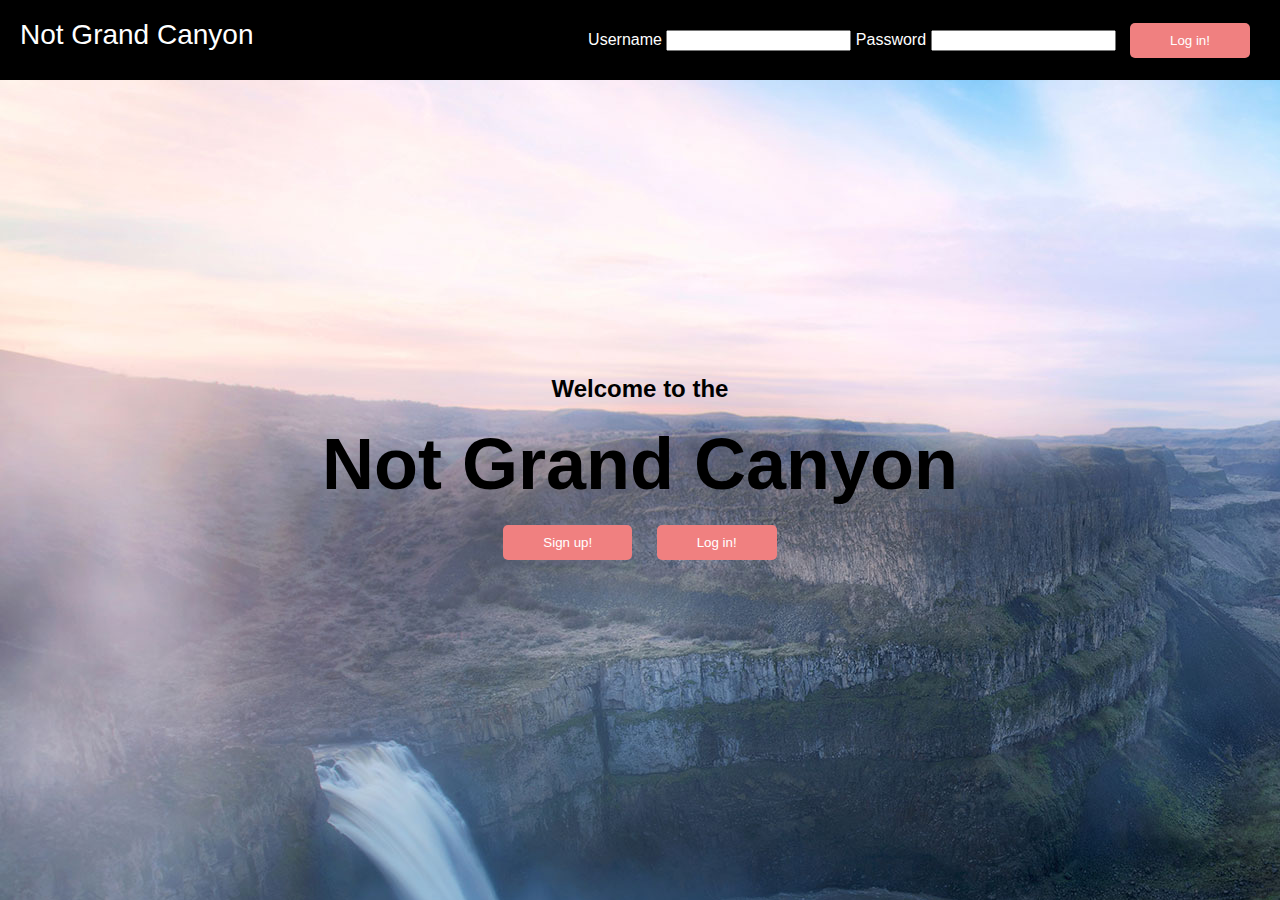
==== HTML_CSS/NotAGrandCanyon/basic_grand_canyon.html @ 085a31cd "changed the folder name to HTML_CSS to properly reflect its contents" ====
<!DOCTYPE HTML>
<html>
  <head>
    <link rel='stylesheet' type='text/css' href='style.css'/>
    <title>Not Grand Canyon</title>
  </head>
 <body>
   <div id='topbar'>
     <h1 id='title'>Not Grand Canyon</h1>
     <div>
       <form action='#' method='post'>
         <label for='username'>Username</label>
         <input id='username' name='username' type='text'/>
         <label for='password'>Password</label>
         <input id='password' name='password' type='password'/>
         <input class='btn' type='submit' value='Log in!'/>
       </form>
     </div>
   </div>
   <div id='jumbo'>
     <h3>Welcome to the</h3>
     <h1>Not Grand Canyon</h1>
     <button id='main-button' class='btn' name='main-button'>Sign up!</button>
     <button id='scnd-button' class='btn' name='scnd-button'>Log in! </button>
   </div>
 </body>
</html>
---- HTML_CSS/NotAGrandCanyon/style.css ----
html, body {
  margin: 0;
  padding: 0;
}

body {
  background: url('./canyon.jpg');
  font-family: 'Helvetica', 'Arial', 'sans-serif';
}

#topbar {
  position: absolute;
  top: 0;
  left: 0;
  width: 100%;
  height: 80px;
  color: #fff;
  background: #000;
}

#title {
  float: left;
  margin-left: 20px;
  font-size: 28px;
  font-weight: 300;
}

#topbar > div {
  float: right;
  margin-right: 20px;
  line-height: 80px;
  vertical-align: middle;
}

#jumbo {
  position: absolute;
  left: 50%;
  top: 50%;
  width: 800px;
  height: 150px;
  margin-top: -75px;
  margin-left: -400px;
  text-align: center;
}

#jumbo > h1 {
  margin: 20px 0;
  font-size: 4.5em;
}

#jumbo > h3 {
  margin: 0;
  font-size: 1.5em;
}

.btn {
  margin: 0 10px;
  padding: 10px 40px;
  border: 0;
  border-radius: 5px;
  color: white;
  background-color: lightcoral;
  text-decoration: none;
}
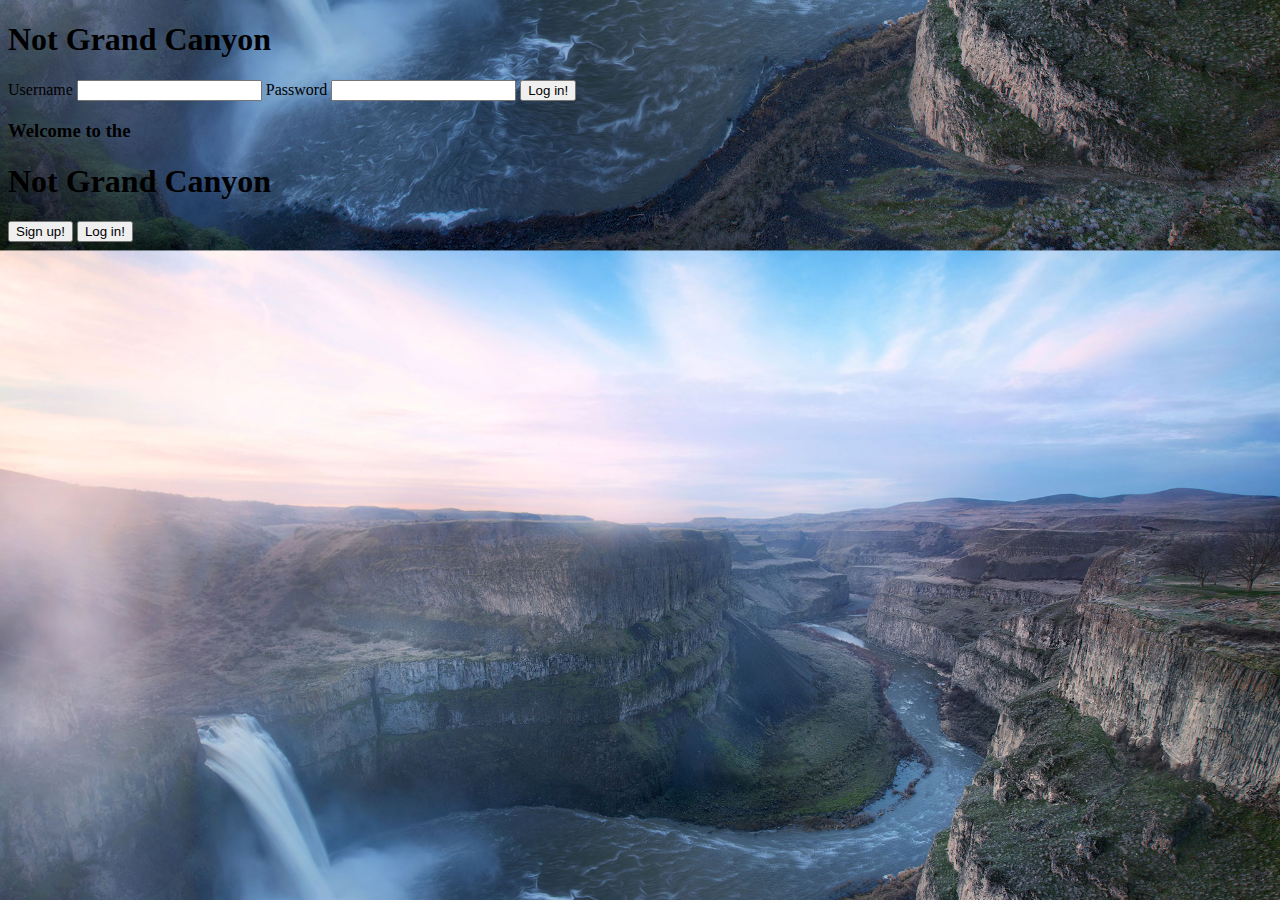
==== commit cbbf1096: "removed some errors from basic_grand_canyon" ====
--- a/HTML_CSS/NotAGrandCanyon/basic_grand_canyon.html
+++ b/HTML_CSS/NotAGrandCanyon/basic_grand_canyon.html
@@ -1,27 +1,29 @@
+
+
 <!DOCTYPE HTML>
 <html>
   <head>
+    <title>Not Grand Canyon</title>
     <link rel='stylesheet' type='text/css' href='style.css'/>
-    <title>Not Grand Canyon</title>
   </head>
  <body>
-   <div id='topbar'>
-     <h1 id='title'>Not Grand Canyon</h1>
+   <div> 
+     <h1>Not Grand Canyon</h1> 
      <div>
        <form action='#' method='post'>
          <label for='username'>Username</label>
          <input id='username' name='username' type='text'/>
          <label for='password'>Password</label>
          <input id='password' name='password' type='password'/>
-         <input class='btn' type='submit' value='Log in!'/>
+         <input type='submit' value='Log in!'/>
        </form>
      </div>
    </div>
-   <div id='jumbo'>
-     <h3>Welcome to the</h3>
+   <div> 
+     <h3 >Welcome to the</h3>
      <h1>Not Grand Canyon</h1>
-     <button id='main-button' class='btn' name='main-button'>Sign up!</button>
-     <button id='scnd-button' class='btn' name='scnd-button'>Log in! </button>
+     <button name='main-button'>Sign up!</button>
+     <button name='scnd-button'>Log in! </button>
    </div>
  </body>
 </html>
--- a/HTML_CSS/NotAGrandCanyon/style.css
+++ b/HTML_CSS/NotAGrandCanyon/style.css
@@ -1,64 +1,55 @@
-html, body {
-  margin: 0;
-  padding: 0;
+#topbar {
+    position: absolute;
+    margin-top: 0px;
+    top:0;
+    left: 0;
+    width: 100%;
+    height: 80px;
+    color: #fff;
+    background: #000;
 }
 
 body {
-  background: url('./canyon.jpg');
-  font-family: 'Helvetica', 'Arial', 'sans-serif';
+    background: url('./canyon.jpg');
+    background-size: cover;
+    background-position: bottom;
 }
-
-#topbar {
-  position: absolute;
-  top: 0;
-  left: 0;
-  width: 100%;
-  height: 80px;
-  color: #fff;
-  background: #000;
-}
-
 #title {
-  float: left;
-  margin-left: 20px;
-  font-size: 28px;
-  font-weight: 300;
+    float: left;
+    margin-left: 20px;
+    font-size: 28px;
+    font-weight: 300;
 }
 
 #topbar > div {
-  float: right;
-  margin-right: 20px;
-  line-height: 80px;
-  vertical-align: middle;
+    float:right;
+    margin-right: 20px;
+    line-height:80px;
+    vertical-align:middle;
 }
 
 #jumbo {
-  position: absolute;
-  left: 50%;
-  top: 50%;
-  width: 800px;
-  height: 150px;
-  margin-top: -75px;
-  margin-left: -400px;
-  text-align: center;
+    position:absolute;
+    left:50%;
+    right:50%;
+    top:50%;
+    width: 800px;
+    height: 150px;
+    margin-top: -75px;
+    margin-left: -400px;
+    text-align:center;
 }
 
 #jumbo > h1 {
-  margin: 20px 0;
-  font-size: 4.5em;
-}
-
-#jumbo > h3 {
-  margin: 0;
-  font-size: 1.5em;
+    font-size: 4.5em;
 }
 
 .btn {
-  margin: 0 10px;
-  padding: 10px 40px;
-  border: 0;
-  border-radius: 5px;
-  color: white;
-  background-color: lightcoral;
-  text-decoration: none;
-}
+    margin: 0 10px;
+    padding: 10px 40px;
+    border: 0;
+    border-radius: 5px;
+    color:white;
+    background-color: #EE7F2D;
+    text-decoration:none;
+}